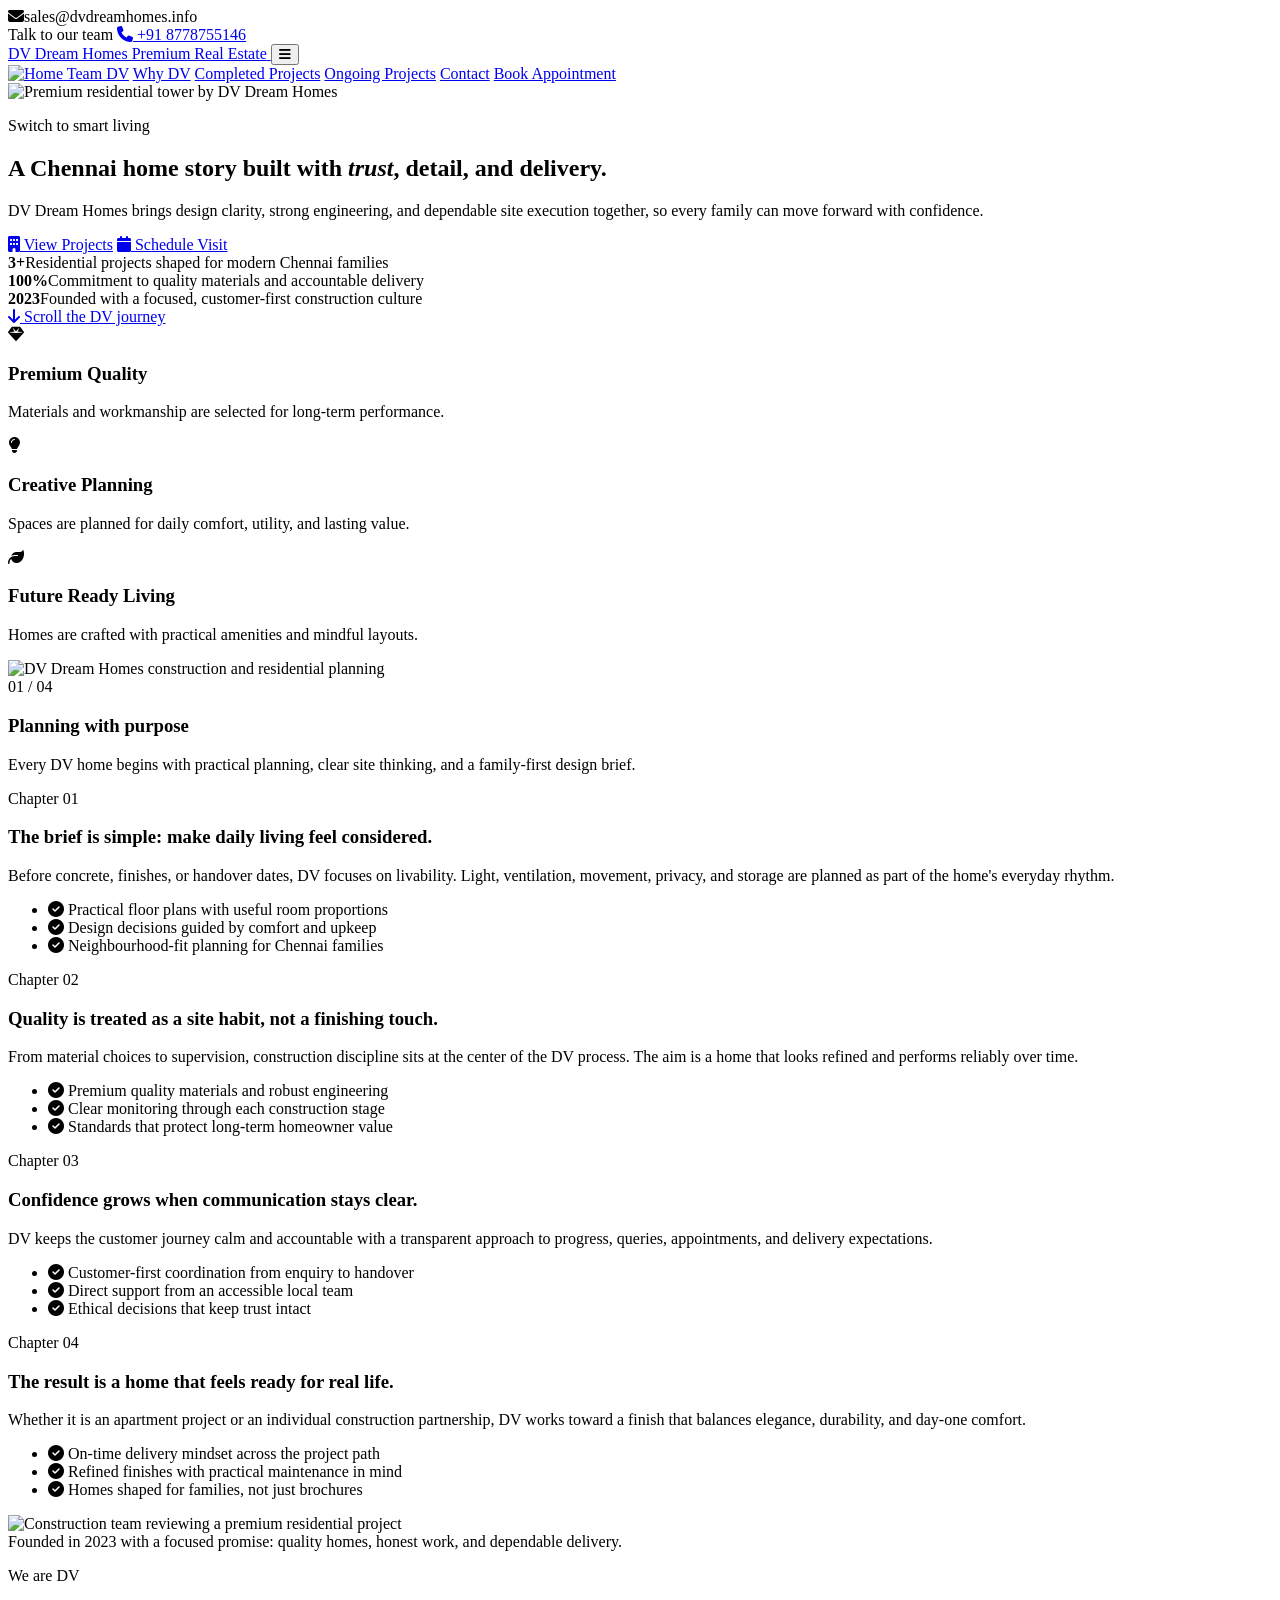
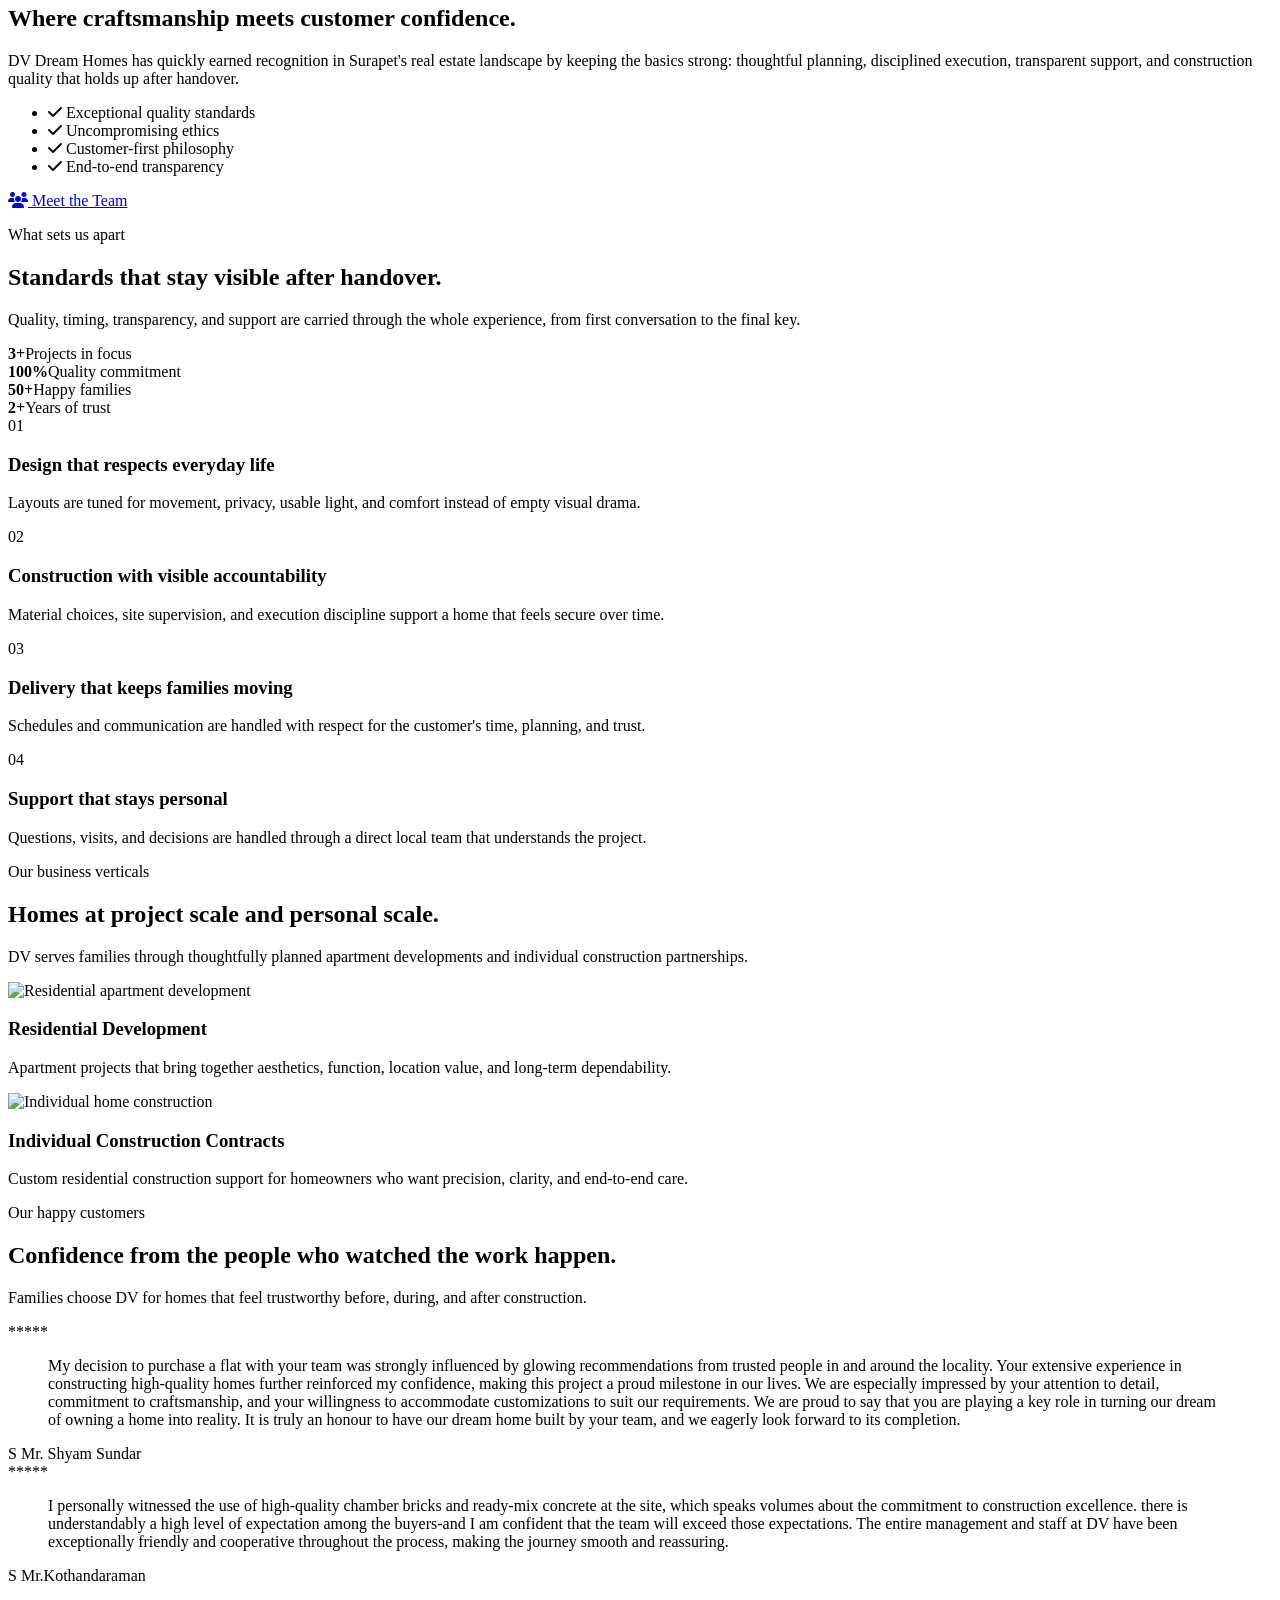
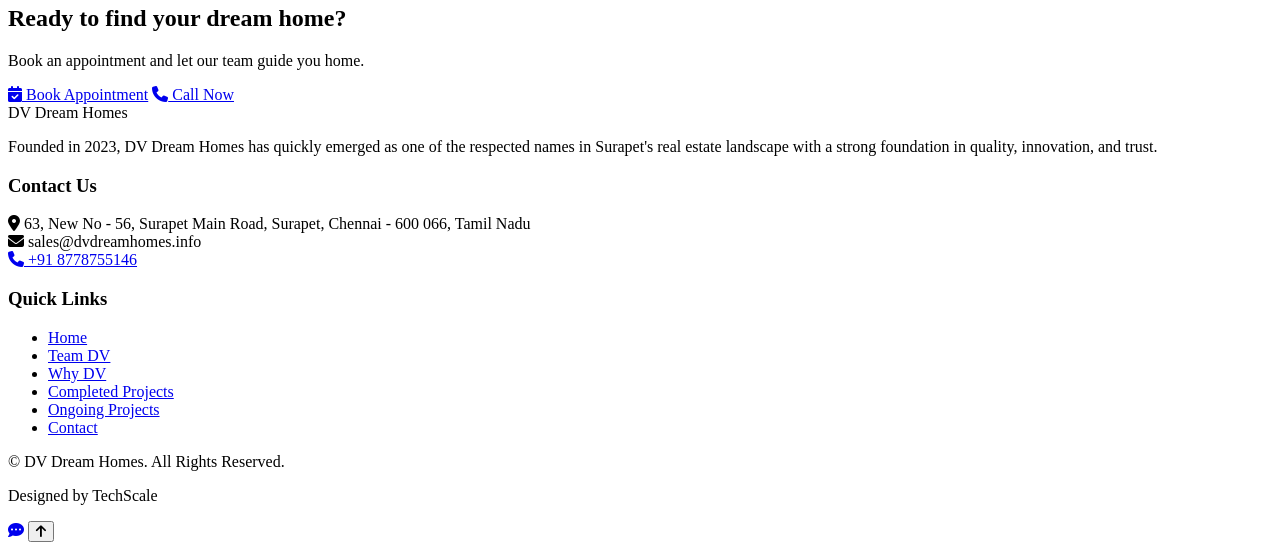
==== templates/index.html @ 243debda "first commit" ====
<!DOCTYPE html>
<html lang="en">
<head>
  <meta charset="UTF-8">
  <meta name="viewport" content="width=device-width, initial-scale=1.0">
  <title>DV Dream Homes | Premium Homes in Chennai</title>
  <meta name="description" content="DV Dream Homes creates premium apartments, villas, and custom residences in Chennai with dependable construction quality and clear delivery.">
  <link rel="preconnect" href="https://fonts.googleapis.com">
  <link rel="preconnect" href="https://fonts.gstatic.com" crossorigin>
  <link href="https://fonts.googleapis.com/css2?family=Cormorant+Garamond:ital,wght@0,400;0,600;0,700;1,400;1,600&family=DM+Sans:wght@300;400;500;600;700&family=Bebas+Neue&display=swap" rel="stylesheet">
  <link rel="stylesheet" href="https://cdnjs.cloudflare.com/ajax/libs/font-awesome/6.5.2/css/all.min.css">
  <link rel="stylesheet" href="static/css/site.css">
</head>
<body data-page="home">
  <div id="progress"></div>

  <div class="top-strip">
    <div class="container top-strip-inner">
      <div class="left"><i class="fas fa-envelope"></i><span>sales@dvdreamhomes.info</span></div>
      <div class="right">
        <span>Talk to our team</span>
        <a href="tel:+918778755146"><i class="fas fa-phone"></i> +91 8778755146</a>
      </div>
    </div>
  </div>

  <header class="site-header" id="siteHeader">
    <div class="container header-inner">
      <a href="index.html" class="brand" aria-label="DV Dream Homes home">
        <span class="brand-mark">DV</span>
        <span class="brand-name">Dream Homes <span>Premium Real Estate</span></span>
      </a>
      <button class="nav-toggle" data-nav-toggle aria-label="Toggle navigation" aria-expanded="false">
        <i class="fas fa-bars"></i>
      </button>
      <nav class="nav-menu" data-nav-menu aria-label="Primary navigation">
        <a href="index.html" class="active home-link" aria-label="Home">
          <img src="static/images/homelogo.png" alt="Home" class="home-logo">
        </a>
        <a href="team-dv.html">Team DV</a>
        <a href="why-dv.html">Why DV</a>
        <a href="completed-projects.html">Completed Projects</a>
        <a href="ongoing-projects.html">Ongoing Projects</a>
        <a href="contact.html">Contact</a>
        <a href="contact.html#contactForm" class="appointment-btn">Book Appointment</a>
      </nav>
    </div>
  </header>

  <main>
    <section class="hero" id="top">
      <img class="hero-bg" src="static/images/slide4.jpg" alt="Premium residential tower by DV Dream Homes">
      <div class="hero-inner">
        <p class="eyebrow reveal">Switch to smart living</p>
        <h1 class="reveal">A Chennai home story built with <em>trust</em>, detail, and delivery.</h1>
        <p class="hero-summary reveal">DV Dream Homes brings design clarity, strong engineering, and dependable site execution together, so every family can move forward with confidence.</p>
        <div class="hero-actions reveal">
          <a href="ongoing-projects.html" class="btn btn-primary"><i class="fas fa-building"></i> View Projects</a>
          <a href="contact.html" class="btn btn-outline"><i class="fas fa-calendar"></i> Schedule Visit</a>
        </div>
        <div class="hero-proof reveal" aria-label="DV Dream Homes highlights">
          <div><strong>3+</strong><span>Residential projects shaped for modern Chennai families</span></div>
          <div><strong>100%</strong><span>Commitment to quality materials and accountable delivery</span></div>
          <div><strong>2023</strong><span>Founded with a focused, customer-first construction culture</span></div>
        </div>
        <a class="scroll-cue" href="#story"><i class="fas fa-arrow-down"></i> Scroll the DV journey</a>
      </div>
    </section>

    <section class="trust-strip" aria-label="Core promises">
      <div class="container trust-grid">
        <article class="trust-item reveal">
          <i class="fas fa-gem"></i>
          <div>
            <h3>Premium Quality</h3>
            <p>Materials and workmanship are selected for long-term performance.</p>
          </div>
        </article>
        <article class="trust-item reveal">
          <i class="fas fa-lightbulb"></i>
          <div>
            <h3>Creative Planning</h3>
            <p>Spaces are planned for daily comfort, utility, and lasting value.</p>
          </div>
        </article>
        <article class="trust-item reveal">
          <i class="fas fa-leaf"></i>
          <div>
            <h3>Future Ready Living</h3>
            <p>Homes are crafted with practical amenities and mindful layouts.</p>
          </div>
        </article>
      </div>
    </section>

    <section class="story-suite" id="story">
      <div class="container story-layout">
        <aside class="story-visual" data-story-visual aria-label="DV Dream Homes story visual">
          <img data-story-image src="static/images/slide1.jpg" alt="DV Dream Homes construction and residential planning">
          <div class="story-progress" aria-hidden="true">
            <span class="active"></span>
            <span></span>
            <span></span>
            <span></span>
          </div>
          <div class="story-visual-content">
            <span class="story-count" data-story-count>01 / 04</span>
            <h3 data-story-title>Planning with purpose</h3>
            <p data-story-caption>Every DV home begins with practical planning, clear site thinking, and a family-first design brief.</p>
          </div>
        </aside>

        <div class="story-steps">
          <article class="story-step is-active" data-story-step data-index="01" data-image="static/images/slide1.jpg" data-title="Planning with purpose" data-caption="Every DV home begins with practical planning, clear site thinking, and a family-first design brief.">
            <p class="chapter-label">Chapter 01</p>
            <h3>The brief is simple: make daily living feel considered.</h3>
            <p>Before concrete, finishes, or handover dates, DV focuses on livability. Light, ventilation, movement, privacy, and storage are planned as part of the home's everyday rhythm.</p>
            <ul class="story-points">
              <li><i class="fas fa-check-circle"></i> Practical floor plans with useful room proportions</li>
              <li><i class="fas fa-check-circle"></i> Design decisions guided by comfort and upkeep</li>
              <li><i class="fas fa-check-circle"></i> Neighbourhood-fit planning for Chennai families</li>
            </ul>
          </article>

          <article class="story-step" data-story-step data-index="02" data-image="static/images/photo-1589939705384-5185137a7f0f.avif" data-title="Engineering the promise" data-caption="Strong construction standards turn design intent into durable homes.">
            <p class="chapter-label">Chapter 02</p>
            <h3>Quality is treated as a site habit, not a finishing touch.</h3>
            <p>From material choices to supervision, construction discipline sits at the center of the DV process. The aim is a home that looks refined and performs reliably over time.</p>
            <ul class="story-points">
              <li><i class="fas fa-check-circle"></i> Premium quality materials and robust engineering</li>
              <li><i class="fas fa-check-circle"></i> Clear monitoring through each construction stage</li>
              <li><i class="fas fa-check-circle"></i> Standards that protect long-term homeowner value</li>
            </ul>
          </article>

          <article class="story-step" data-story-step data-index="03" data-image="static/images/photo-1563166423-482a8c14b2d6.avif" data-title="Transparent progress" data-caption="Owners stay close to the journey through clear communication and dependable milestones.">
            <p class="chapter-label">Chapter 03</p>
            <h3>Confidence grows when communication stays clear.</h3>
            <p>DV keeps the customer journey calm and accountable with a transparent approach to progress, queries, appointments, and delivery expectations.</p>
            <ul class="story-points">
              <li><i class="fas fa-check-circle"></i> Customer-first coordination from enquiry to handover</li>
              <li><i class="fas fa-check-circle"></i> Direct support from an accessible local team</li>
              <li><i class="fas fa-check-circle"></i> Ethical decisions that keep trust intact</li>
            </ul>
          </article>

          <article class="story-step" data-story-step data-index="04" data-image="static/images/slide3.jpg" data-title="The homecoming" data-caption="The final measure is simple: a beautiful, practical home a family can trust.">
            <p class="chapter-label">Chapter 04</p>
            <h3>The result is a home that feels ready for real life.</h3>
            <p>Whether it is an apartment project or an individual construction partnership, DV works toward a finish that balances elegance, durability, and day-one comfort.</p>
            <ul class="story-points">
              <li><i class="fas fa-check-circle"></i> On-time delivery mindset across the project path</li>
              <li><i class="fas fa-check-circle"></i> Refined finishes with practical maintenance in mind</li>
              <li><i class="fas fa-check-circle"></i> Homes shaped for families, not just brochures</li>
            </ul>
          </article>
        </div>
      </div>
    </section>

    <section class="about-split" id="about">
      <div class="container split-layout">
        <div class="split-media reveal-left">
          <img src="static/images/photo-1541888946425-d81bb19240f5.avif" alt="Construction team reviewing a premium residential project">
          <div class="media-note">Founded in 2023 with a focused promise: quality homes, honest work, and dependable delivery.</div>
        </div>
        <div class="split-copy reveal-right">
          <p class="eyebrow">We are DV</p>
          <h2>Where craftsmanship meets customer confidence.</h2>
          <p>DV Dream Homes has quickly earned recognition in Surapet's real estate landscape by keeping the basics strong: thoughtful planning, disciplined execution, transparent support, and construction quality that holds up after handover.</p>
          <ul class="check-grid">
            <li><i class="fas fa-check"></i> Exceptional quality standards</li>
            <li><i class="fas fa-check"></i> Uncompromising ethics</li>
            <li><i class="fas fa-check"></i> Customer-first philosophy</li>
            <li><i class="fas fa-check"></i> End-to-end transparency</li>
          </ul>
          <a href="team-dv.html" class="btn btn-primary"><i class="fas fa-users"></i> Meet the Team</a>
        </div>
      </div>
    </section>

    <section class="projects-section" id="projects" style="display: none;">
      <div class="container">
        <div class="section-intro center reveal">
          <p class="eyebrow">Our ongoing projects</p>
          <h2>Three addresses. One clear promise.</h2>
          <p>Each DV project is shaped around liveable planning, dependable execution, and a homeowner experience that stays personal.</p>
        </div>
        <div class="project-grid">
          <article class="project-card reveal">
            <img src="static/images/slide1.jpg" alt="DV Emerald project">
            <div class="project-body">
              <span class="project-tag">New Launch</span>
              <h3>DV Emerald</h3>
              <p>A refined residential address planned for comfort, convenience, and long-term value.</p>
              <div class="project-meta">
                <span>Premium homes</span>
                <span>Surapet</span>
              </div>
              <a href="dv-emerald.html" class="btn btn-primary"><i class="fas fa-arrow-right"></i> View Project</a>
            </div>
          </article>

          <article class="project-card reveal">
            <img src="static/images/slide2.jpg" alt="DV Marina project">
            <div class="project-body">
              <span class="project-tag">Ongoing</span>
              <h3>DV Marina</h3>
              <p>Smart residential planning with the details modern families expect every day.</p>
              <div class="project-meta">
                <span>Modern living</span>
                <span>Quality build</span>
              </div>
              <a href="dv-marina.html" class="btn btn-primary"><i class="fas fa-arrow-right"></i> View Project</a>
            </div>
          </article>

          <article class="project-card reveal">
            <img src="static/images/slide3.jpg" alt="DV Empire project">
            <div class="project-body">
              <span class="project-tag">Upcoming</span>
              <h3>DV Empire</h3>
              <p>A future-ready development designed with strong foundations and elegant everyday spaces.</p>
              <div class="project-meta">
                <span>Upcoming</span>
                <span>Family focused</span>
              </div>
              <a href="dv-empire.html" class="btn btn-primary"><i class="fas fa-arrow-right"></i> View Project</a>
            </div>
          </article>
        </div>
      </div>
    </section>

    <section class="standards-section" id="standards">
      <div class="container standards-grid">
        <div>
          <div class="section-intro reveal-left">
            <p class="eyebrow">What sets us apart</p>
            <h2>Standards that stay visible after handover.</h2>
            <p>Quality, timing, transparency, and support are carried through the whole experience, from first conversation to the final key.</p>
          </div>
          <div class="stat-panel reveal-left">
            <div class="stat-card"><strong data-count="3" data-suffix="+">3+</strong><span>Projects in focus</span></div>
            <div class="stat-card"><strong data-count="100" data-suffix="%">100%</strong><span>Quality commitment</span></div>
            <div class="stat-card"><strong data-count="50" data-suffix="+">50+</strong><span>Happy families</span></div>
            <div class="stat-card"><strong>2+</strong><span>Years of trust</span></div>
          </div>
        </div>
        <div class="standards-list">
          <article class="standard-row reveal-right">
            <span class="number">01</span>
            <div>
              <h3>Design that respects everyday life</h3>
              <p>Layouts are tuned for movement, privacy, usable light, and comfort instead of empty visual drama.</p>
            </div>
          </article>
          <article class="standard-row reveal-right">
            <span class="number">02</span>
            <div>
              <h3>Construction with visible accountability</h3>
              <p>Material choices, site supervision, and execution discipline support a home that feels secure over time.</p>
            </div>
          </article>
          <article class="standard-row reveal-right">
            <span class="number">03</span>
            <div>
              <h3>Delivery that keeps families moving</h3>
              <p>Schedules and communication are handled with respect for the customer's time, planning, and trust.</p>
            </div>
          </article>
          <article class="standard-row reveal-right">
            <span class="number">04</span>
            <div>
              <h3>Support that stays personal</h3>
              <p>Questions, visits, and decisions are handled through a direct local team that understands the project.</p>
            </div>
          </article>
        </div>
      </div>
    </section>

    <section class="verticals-section">
      <div class="container">
        <div class="section-intro center reveal">
          <p class="eyebrow">Our business verticals</p>
          <h2>Homes at project scale and personal scale.</h2>
          <p>DV serves families through thoughtfully planned apartment developments and individual construction partnerships.</p>
        </div>
        <div class="vertical-grid">
          <article class="vertical-card reveal-left">
            <img src="static/images/photo-1509453721491-c3af5961df76.avif" alt="Residential apartment development">
            <div class="vertical-content">
              <h3>Residential Development</h3>
              <p>Apartment projects that bring together aesthetics, function, location value, and long-term dependability.</p>
            </div>
          </article>
          <article class="vertical-card reveal-right">
            <img src="static/images/photo-1504917595217-d4dc5ebe6122.avif" alt="Individual home construction">
            <div class="vertical-content">
              <h3>Individual Construction Contracts</h3>
              <p>Custom residential construction support for homeowners who want precision, clarity, and end-to-end care.</p>
            </div>
          </article>
        </div>
      </div>
    </section>

    <section class="testimonials-section">
      <div class="container">
        <div class="section-intro center reveal">
          <p class="eyebrow">Our happy customers</p>
          <h2>Confidence from the people who watched the work happen.</h2>
          <p>Families choose DV for homes that feel trustworthy before, during, and after construction.</p>
        </div>
        <div class="testimonial-grid">
          <article class="testimonial-card reveal">
            <div class="stars" aria-label="Five star rating">*****</div>
            <blockquote>My decision to purchase a flat with your team was strongly influenced by glowing recommendations from trusted people in and around the locality. Your extensive experience in constructing high-quality homes further reinforced my confidence, making this project a proud milestone
in our lives.
We are especially impressed by your attention to detail, commitment to craftsmanship, and your willingness to accommodate customizations to suit our requirements. We are proud to say that you are playing a key role in turning our dream of owning a home into reality.
It is truly an honour to have our dream home built by your team, and we eagerly look forward to its completion.</blockquote>
            <div class="testimonial-author">
              <span class="avatar">S</span>
              <span>Mr. Shyam Sundar</span>
            </div>
          </article>
          <article class="testimonial-card reveal">
            <div class="stars" aria-label="Five star rating">*****</div>
            <blockquote>I personally witnessed the use of high-quality chamber bricks and ready-mix concrete at the site, which speaks volumes about the commitment to construction excellence. there is understandably a high level of expectation among the buyers-and I am confident that the team will exceed those expectations.
The entire management and staff at DV have been exceptionally friendly and cooperative throughout the process, making the journey smooth and reassuring.</blockquote>
            <div class="testimonial-author">
              <span class="avatar">S</span>
              <span>Mr.Kothandaraman</span>
            </div>
          </article>
        </div>
      </div>
    </section>

    <section class="cta-band">
      <div class="container cta-inner">
        <div>
          <h2>Ready to find your dream home?</h2>
          <p>Book an appointment and let our team guide you home.</p>
        </div>
        <div class="cta-actions">
          <a href="contact.html#contactForm" class="btn btn-dark"><i class="fas fa-calendar-check"></i> Book Appointment</a>
          <a href="tel:+918778755146" class="btn btn-outline"><i class="fas fa-phone"></i> Call Now</a>
        </div>
      </div>
    </section>
  </main>

  <footer class="site-footer">
    <div class="container footer-grid">
      <div class="footer-col">
        <div class="footer-brand">
          <span class="brand-mark">DV</span>
          <span class="brand-name" style="color: var(--white);">Dream Homes <span style="color: rgba(255,255,255,0.52);">Premium Real Estate</span></span>
        </div>
        <p>Founded in 2023, DV Dream Homes has quickly emerged as one of the respected names in Surapet's real estate landscape with a strong foundation in quality, innovation, and trust.</p>
      </div>
      <div class="footer-col">
        <h3>Contact Us</h3>
        <div class="footer-address-line">
          <i class="fas fa-location-dot"></i>
          <span>63, New No - 56, Surapet Main Road, Surapet, Chennai - 600 066, Tamil Nadu</span>
        </div>
        <div class="footer-address-line">
          <i class="fas fa-envelope"></i>
          <span>sales@dvdreamhomes.info</span>
        </div>
        <a href="tel:+918778755146" class="footer-phone"><i class="fas fa-phone"></i> +91 8778755146</a>
      </div>
      <div class="footer-col">
        <h3>Quick Links</h3>
        <ul class="footer-links">
          <li><a href="index.html">Home</a></li>
          <li><a href="team-dv.html">Team DV</a></li>
          <li><a href="why-dv.html">Why DV</a></li>
          <li><a href="completed-projects.html">Completed Projects</a></li>
          <li><a href="ongoing-projects.html">Ongoing Projects</a></li>
          <li><a href="contact.html">Contact</a></li>
        </ul>
      </div>
    </div>
    <div class="footer-bottom">
      <div class="container footer-bottom-inner">
        <p>&copy; <span data-year></span> DV Dream Homes. All Rights Reserved.</p>
        <p>Designed by <span>TechScale</span></p>
      </div>
    </div>
  </footer>

  <a class="chat-float" href="contact.html" aria-label="Quick contact"><i class="fas fa-comment-dots"></i></a>
  <button class="scroll-top" id="scrollTop" aria-label="Scroll to top"><i class="fas fa-arrow-up"></i></button>

  <script src="static/js/site.js"></script>
</body>
</html>
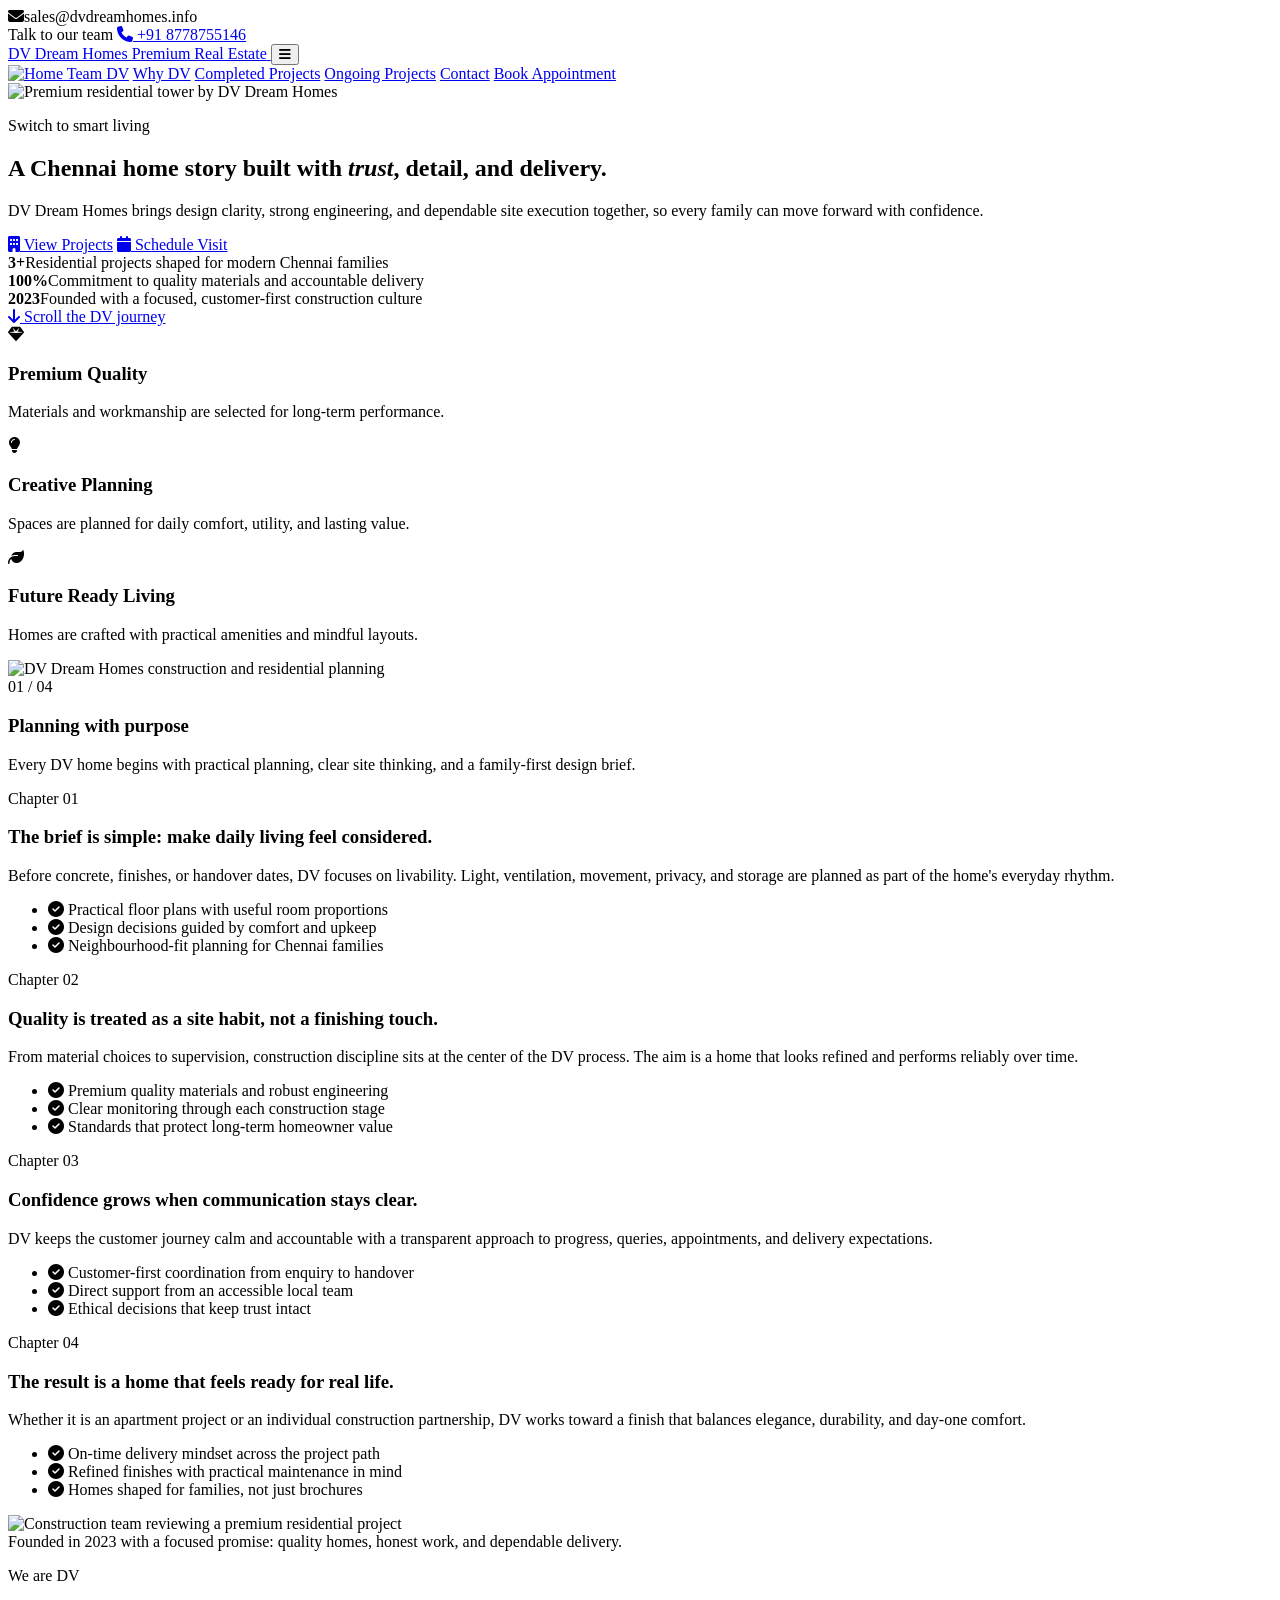
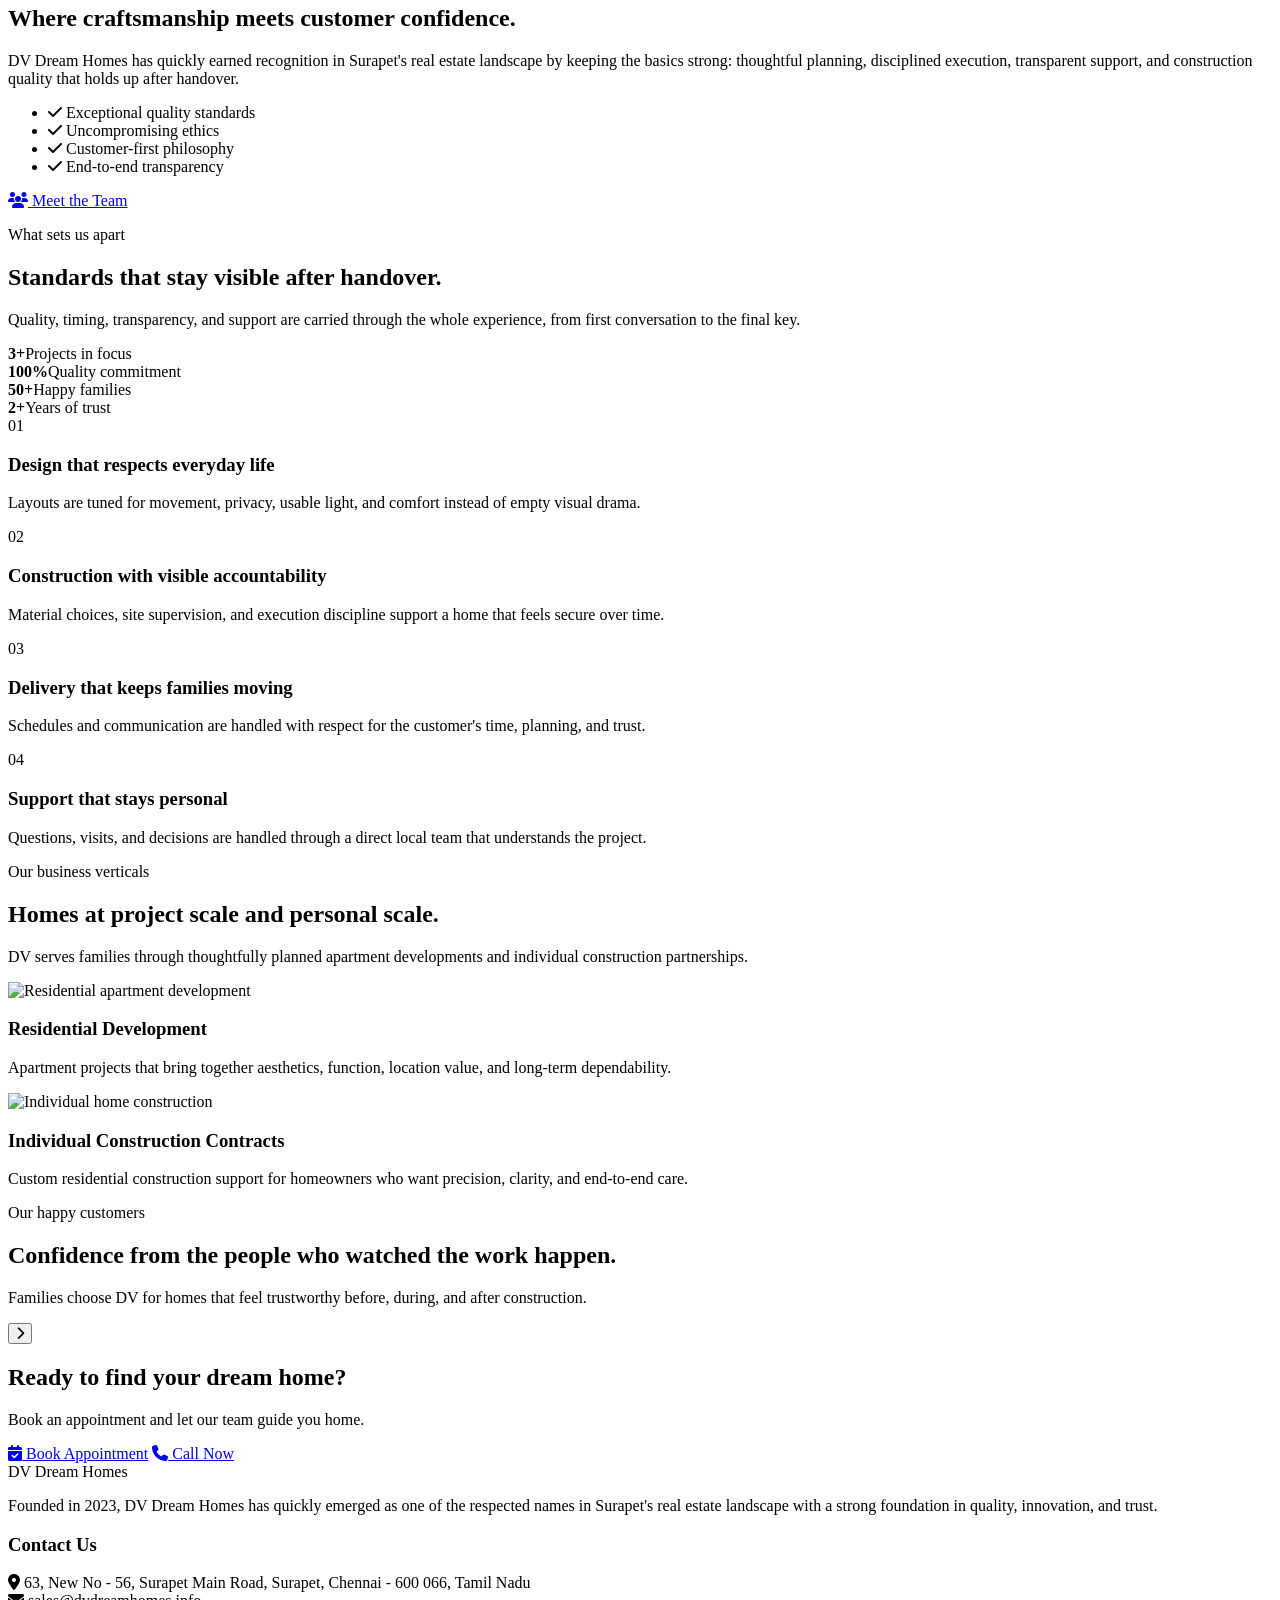
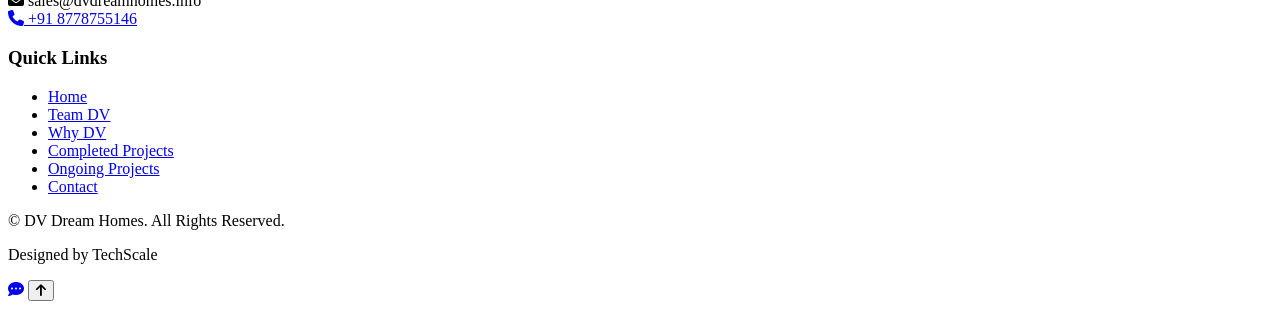
==== commit c49a7359: "first commit" ====
--- a/templates/index.html
+++ b/templates/index.html
@@ -10,6 +10,7 @@
   <link href="https://fonts.googleapis.com/css2?family=Cormorant+Garamond:ital,wght@0,400;0,600;0,700;1,400;1,600&family=DM+Sans:wght@300;400;500;600;700&family=Bebas+Neue&display=swap" rel="stylesheet">
   <link rel="stylesheet" href="https://cdnjs.cloudflare.com/ajax/libs/font-awesome/6.5.2/css/all.min.css">
   <link rel="stylesheet" href="static/css/site.css">
+  <link rel="stylesheet" href="static/css/chatbot-widget.css">
 </head>
 <body data-page="home">
   <div id="progress"></div>
@@ -49,7 +50,7 @@
 
   <main>
     <section class="hero" id="top">
-      <img class="hero-bg" src="static/images/slide4.jpg" alt="Premium residential tower by DV Dream Homes">
+      <img class="hero-bg" src="static/images/Main.jpg" alt="Premium residential tower by DV Dream Homes">
       <div class="hero-inner">
         <p class="eyebrow reveal">Switch to smart living</p>
         <h1 class="reveal">A Chennai home story built with <em>trust</em>, detail, and delivery.</h1>
@@ -122,7 +123,7 @@
             </ul>
           </article>
 
-          <article class="story-step" data-story-step data-index="02" data-image="static/images/photo-1589939705384-5185137a7f0f.avif" data-title="Engineering the promise" data-caption="Strong construction standards turn design intent into durable homes.">
+          <article class="story-step" data-story-step data-index="02" data-image="static/images/slide2.png" data-title="Engineering the promise" data-caption="Strong construction standards turn design intent into durable homes.">
             <p class="chapter-label">Chapter 02</p>
             <h3>Quality is treated as a site habit, not a finishing touch.</h3>
             <p>From material choices to supervision, construction discipline sits at the center of the DV process. The aim is a home that looks refined and performs reliably over time.</p>
@@ -133,7 +134,7 @@
             </ul>
           </article>
 
-          <article class="story-step" data-story-step data-index="03" data-image="static/images/photo-1563166423-482a8c14b2d6.avif" data-title="Transparent progress" data-caption="Owners stay close to the journey through clear communication and dependable milestones.">
+          <article class="story-step" data-story-step data-index="03" data-image="static/images/slide3.avif" data-title="Transparent progress" data-caption="Owners stay close to the journey through clear communication and dependable milestones.">
             <p class="chapter-label">Chapter 03</p>
             <h3>Confidence grows when communication stays clear.</h3>
             <p>DV keeps the customer journey calm and accountable with a transparent approach to progress, queries, appointments, and delivery expectations.</p>
@@ -144,7 +145,7 @@
             </ul>
           </article>
 
-          <article class="story-step" data-story-step data-index="04" data-image="static/images/slide3.jpg" data-title="The homecoming" data-caption="The final measure is simple: a beautiful, practical home a family can trust.">
+          <article class="story-step" data-story-step data-index="04" data-image="static/images/slide4.jpg" data-title="The homecoming" data-caption="The final measure is simple: a beautiful, practical home a family can trust.">
             <p class="chapter-label">Chapter 04</p>
             <h3>The result is a home that feels ready for real life.</h3>
             <p>Whether it is an apartment project or an individual construction partnership, DV works toward a finish that balances elegance, durability, and day-one comfort.</p>
@@ -161,7 +162,7 @@
     <section class="about-split" id="about">
       <div class="container split-layout">
         <div class="split-media reveal-left">
-          <img src="static/images/photo-1541888946425-d81bb19240f5.avif" alt="Construction team reviewing a premium residential project">
+          <img src="static/images/we_are_dv.png" alt="Construction team reviewing a premium residential project">
           <div class="media-note">Founded in 2023 with a focused promise: quality homes, honest work, and dependable delivery.</div>
         </div>
         <div class="split-copy reveal-right">
@@ -197,7 +198,7 @@
                 <span>Premium homes</span>
                 <span>Surapet</span>
               </div>
-              <a href="dv-emerald.html" class="btn btn-primary"><i class="fas fa-arrow-right"></i> View Project</a>
+              <a href="ongoing-projects.html?project=dv-emerald" class="btn btn-primary"><i class="fas fa-arrow-right"></i> View Project</a>
             </div>
           </article>
 
@@ -211,7 +212,7 @@
                 <span>Modern living</span>
                 <span>Quality build</span>
               </div>
-              <a href="dv-marina.html" class="btn btn-primary"><i class="fas fa-arrow-right"></i> View Project</a>
+              <a href="ongoing-projects.html?project=dv-marina" class="btn btn-primary"><i class="fas fa-arrow-right"></i> View Project</a>
             </div>
           </article>
 
@@ -225,7 +226,7 @@
                 <span>Upcoming</span>
                 <span>Family focused</span>
               </div>
-              <a href="dv-empire.html" class="btn btn-primary"><i class="fas fa-arrow-right"></i> View Project</a>
+              <a href="ongoing-projects.html?project=dv-empire" class="btn btn-primary"><i class="fas fa-arrow-right"></i> View Project</a>
             </div>
           </article>
         </div>
@@ -313,28 +314,15 @@
           <h2>Confidence from the people who watched the work happen.</h2>
           <p>Families choose DV for homes that feel trustworthy before, during, and after construction.</p>
         </div>
-        <div class="testimonial-grid">
-          <article class="testimonial-card reveal">
-            <div class="stars" aria-label="Five star rating">*****</div>
-            <blockquote>My decision to purchase a flat with your team was strongly influenced by glowing recommendations from trusted people in and around the locality. Your extensive experience in constructing high-quality homes further reinforced my confidence, making this project a proud milestone
-in our lives.
-We are especially impressed by your attention to detail, commitment to craftsmanship, and your willingness to accommodate customizations to suit our requirements. We are proud to say that you are playing a key role in turning our dream of owning a home into reality.
-It is truly an honour to have our dream home built by your team, and we eagerly look forward to its completion.</blockquote>
-            <div class="testimonial-author">
-              <span class="avatar">S</span>
-              <span>Mr. Shyam Sundar</span>
-            </div>
-          </article>
-          <article class="testimonial-card reveal">
-            <div class="stars" aria-label="Five star rating">*****</div>
-            <blockquote>I personally witnessed the use of high-quality chamber bricks and ready-mix concrete at the site, which speaks volumes about the commitment to construction excellence. there is understandably a high level of expectation among the buyers-and I am confident that the team will exceed those expectations.
-The entire management and staff at DV have been exceptionally friendly and cooperative throughout the process, making the journey smooth and reassuring.</blockquote>
-            <div class="testimonial-author">
-              <span class="avatar">S</span>
-              <span>Mr.Kothandaraman</span>
-            </div>
-          </article>
-        </div>
+        <div class="testimonial-shell" id="testimonialShell">
+          <div class="testimonial-viewport" id="testimonialViewport">
+            <div class="testimonial-track" id="testimonialTrack"></div>
+          </div>
+          <button class="testimonial-nav" id="testimonialNext" type="button" aria-label="Next testimonials">
+            <i class="fas fa-chevron-right"></i>
+          </button>
+        </div>
+        <div class="testimonial-dots" id="testimonialDots" aria-label="Testimonial slides"></div>
       </div>
     </section>
 
@@ -393,10 +381,11 @@
     </div>
   </footer>
 
-  <a class="chat-float" href="contact.html" aria-label="Quick contact"><i class="fas fa-comment-dots"></i></a>
+  <a class="chat-float" href="#" role="button" aria-label="Open chat"><i class="fas fa-comment-dots"></i></a>
   <button class="scroll-top" id="scrollTop" aria-label="Scroll to top"><i class="fas fa-arrow-up"></i></button>
 
   <script src="static/js/site.js"></script>
+  <script src="static/js/chatbot-widget.js"></script>
 </body>
 </html>
 
